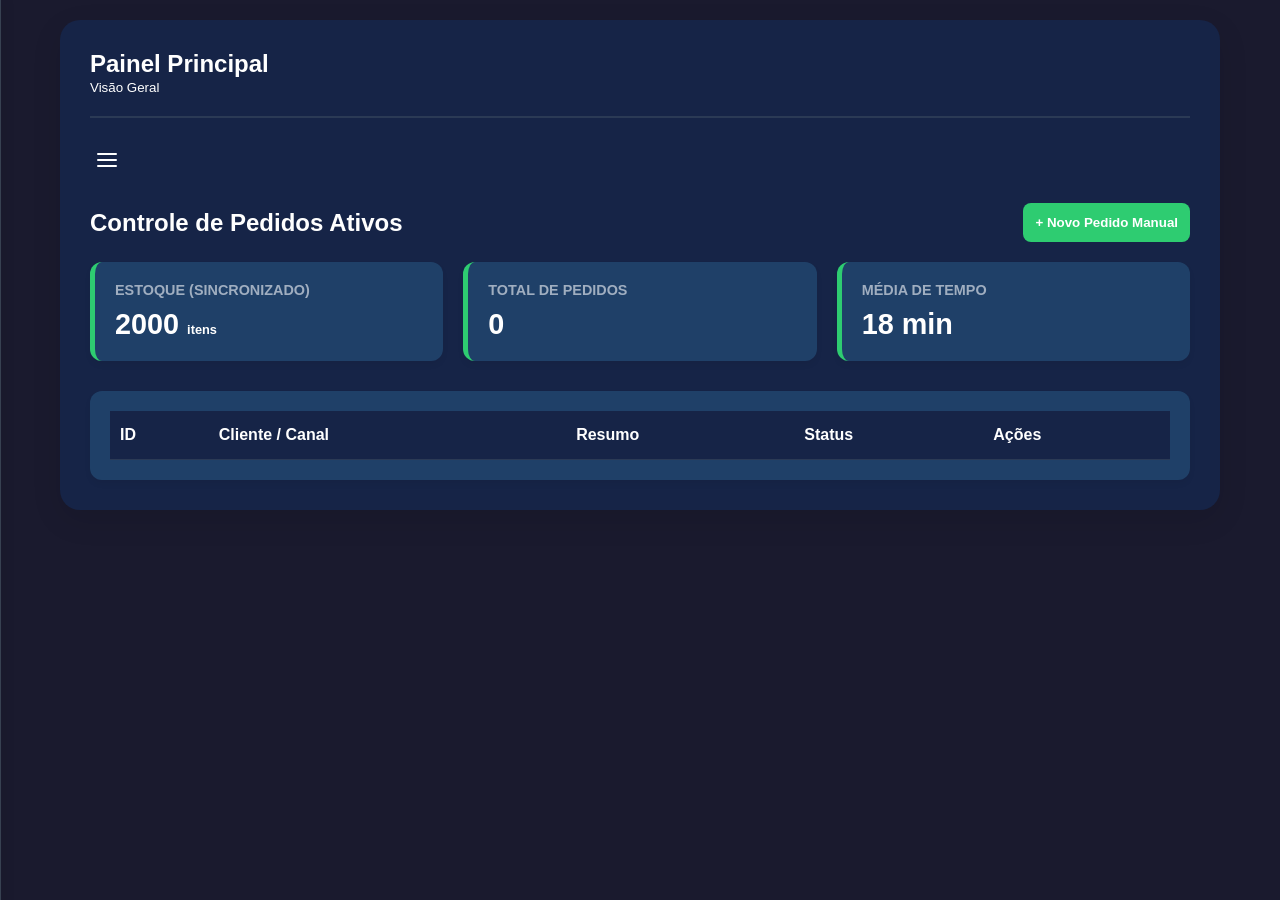
==== estoque (2)/index.html @ a43f536f "Add files via upload" ====
<!DOCTYPE html>
<html lang="pt-br">
<head>
    <meta charset="UTF-8">
    <meta name="viewport" content="width=device-width, initial-scale=1.0">
    <title>Pizzaria Preço Baixo - Painel</title>
    <style>
        :root {
            --primary: #2ecc71; --danger: #e74c3c; --warning: #f39c12;
            --info: #3498db; --dark-btn: #2c3e50; --bg-body: #1a1a2e;
            --bg-panel: #162447; --bg-card: #1f4068; --text-main: #ffffff;
            --text-muted: #a0aec0; --border-color: #2b3a55; --bg-menu: #111827;
            --border-menu: #374151; --text-menu: #f3f4f6; --bg-hover: #1f2937;
        }

        body.tema-claro {
            --bg-body: #e2e8f0; --bg-panel: #f4f7f6; --bg-card: #ffffff;
            --text-main: #2c3e50; --text-muted: #7f8c8d; --border-color: #ddd;
        }

        body { font-family: 'Segoe UI', Tahoma, Geneva, Verdana, sans-serif; background-color: var(--bg-body); color: var(--text-main); margin: 0; display: flex; justify-content: center; align-items: flex-start; min-height: 100vh; overflow-x: hidden; transition: background-color 0.3s, color 0.3s; padding: 20px 0; box-sizing: border-box; }
        
        .menu-esquerdo { height: 100%; width: 0; position: fixed; z-index: 1001; top: 0; left: 0; background-color: var(--bg-menu); overflow-x: hidden; transition: 0.3s; padding-top: 60px; border-right: 1px solid var(--border-menu); box-shadow: 4px 0 10px rgba(0,0,0,0.3); }
        .menu-esquerdo a { padding: 12px 24px; text-decoration: none; font-size: 16px; color: var(--text-menu); display: block; transition: 0.2s; white-space: nowrap; }
        .menu-esquerdo a:hover { background-color: var(--bg-hover); border-left: 4px solid var(--primary); }
        .menu-esquerdo .btn-fechar { position: absolute; top: 10px; right: 15px; font-size: 30px; cursor: pointer; border: none; background: transparent; color: var(--text-menu); }

        #profile-screen { width: 95%; max-width: 1100px; background: var(--bg-panel); color: var(--text-main); border-radius: 20px; padding: 30px; margin: 0 auto; box-shadow: 0 10px 30px rgba(0,0,0,0.1); position: relative;}
        .header-finance { display: flex; justify-content: space-between; align-items: center; border-bottom: 2px solid var(--border-color); padding-bottom: 20px; margin-bottom: 10px; }
        .header { display: flex; justify-content: space-between; align-items: center; flex-wrap: wrap; margin: 20px 0; }
        .header h1 { margin: 0; font-size: 1.5rem; }

        button { padding: 12px; border: none; color: white; font-weight: bold; border-radius: 8px; cursor: pointer; transition: 0.3s; }
        button:hover { filter: brightness(1.2); }
        .botao-menu { background: transparent; color: var(--text-main); font-size: 24px; padding: 5px; margin-top: 15px; }

        .grade-de-status { display: grid; grid-template-columns: repeat(auto-fit, minmax(200px, 1fr)); gap: 20px; margin-bottom: 30px; }
        .cartao { background: var(--bg-card); padding: 20px; border-radius: 12px; border-left: 5px solid var(--primary); box-shadow: 0 4px 6px rgba(0,0,0,0.05); }
        .cartao h3 { margin: 0 0 10px 0; font-size: 0.9rem; color: var(--text-muted); text-transform: uppercase; }
        .cartao .value { font-size: 1.8rem; font-weight: bold; color: var(--text-main); }

        .table-container { background: var(--bg-card); border-radius: 12px; padding: 20px; box-shadow: 0 4px 6px rgba(0,0,0,0.05); overflow-x: auto; }
        table { width: 100%; border-collapse: collapse; text-align: left; }
        th, td { padding: 15px 10px; border-bottom: 1px solid var(--border-color); color: var(--text-main); vertical-align: middle; }
        th { background-color: var(--bg-panel); font-weight: 600; }

        .action-buttons { display: flex; gap: 5px; flex-wrap: wrap; }
        td button { padding: 6px 10px; background: var(--dark-btn); font-size: 0.75rem; border-radius: 5px; }
        .btn-confirm { background-color: var(--primary); }
        .btn-wait { background-color: var(--warning); color: #fff; }
        .btn-edit { background-color: var(--info); }
        .badge { padding: 6px 12px; border-radius: 20px; font-size: 0.8rem; font-weight: bold; color: white; display: inline-block; }
        .status-picking { background: var(--warning); }
        .status-done { background: var(--primary); }
        .integration-tag { font-size: 0.7rem; background: var(--bg-panel); border: 1px solid var(--border-color); padding: 3px 6px; border-radius: 5px; color: var(--text-muted); font-weight: bold; display: inline-block; }
        .resumo-pedido { font-size: 0.85rem; color: var(--text-muted); margin-top: 5px; }

        /* MODAL */
        .modal-overlay { position: fixed; top: 0; left: 0; width: 100%; height: 100%; background: rgba(0,0,0,0.7); display: flex; justify-content: center; align-items: center; z-index: 2000; opacity: 0; pointer-events: none; transition: 0.3s; }
        .modal-overlay.active { opacity: 1; pointer-events: auto; }
        .modal-content { background: var(--bg-panel); padding: 30px; border-radius: 15px; width: 90%; max-width: 500px; max-height: 90vh; overflow-y: auto; transform: translateY(-20px); transition: 0.3s; }
        .modal-overlay.active .modal-content { transform: translateY(0); }
        .modal-grid { display: grid; grid-template-columns: 1fr 1fr; gap: 10px; margin-top: 15px;}
        .modal-grid > input, .modal-grid > select { width: 100%; padding: 10px; border-radius: 8px; border: 1px solid var(--border-color); background: rgba(255,255,255,0.05); color: var(--text-main); box-sizing: border-box; outline: none; font-family: inherit;}
        body.tema-claro .modal-grid > input, body.tema-claro .modal-grid > select { background: #fff; }
        select option { background-color: var(--bg-panel); color: var(--text-main); }
        .full-width { grid-column: span 2; }
        .modal-actions { display: flex; gap: 10px; margin-top: 20px; }
        .modal-actions button { width: 100%; }
        .btn-cancel { background: var(--danger); }

        /* --- RESPONSIVIDADE PARA CELULARES --- */
        @media (max-width: 768px) {
            #profile-screen { padding: 15px; width: 95%; margin: auto;}
            .botao-menu { position: absolute; top: 15px; right: 15px; margin: 0; }
            .header-finance, .header { flex-direction: column; align-items: flex-start; gap: 15px; }
            .header button { width: 100%; }
            .modal-grid { grid-template-columns: 1fr; } /* Inputs empilhados no celular */
            .full-width { grid-column: span 1; }
            .action-buttons { flex-direction: column; }
            .action-buttons button { width: 100%; }
            .table-container { padding: 10px; }
            th, td { padding: 10px 5px; font-size: 0.85rem;}
        }
    </style>
</head>
<body>

    <div id="menuLateral" class="menu-esquerdo">
        <a href="javascript:void(0)" id="btnFechar" class="btn-fechar">&times;</a>
        <a href="perfil.html">🏠 Perfil Financeiro</a>
        <a href="index.html">🍕 Painel de Pedidos</a>
        <a href="integrações_delivery.html">🛵 Integrações Delivery</a>
        <a href="javascript:void(0)" id="btnTema" style="margin-top: 20px;">
            <span id="iconeSol">☀️ Modo Claro</span>
            <span id="iconeLua" style="display: none;">🌙 Modo Escuro</span>
        </a>
    </div>

    <main id="profile-screen">
        <div class="header-finance">
            <div>
                <h2 style="margin:0">Painel Principal</h2>
                <small>Visão Geral</small>
            </div>
        </div>
        
        <button id="btnAbrir" class="botao-menu">
            <svg stroke="currentColor" fill="none" stroke-width="2" viewBox="0 0 24 24" stroke-linecap="round" stroke-linejoin="round" height="1em" width="1em"><line x1="3" y1="12" x2="21" y2="12"></line><line x1="3" y1="6" x2="21" y2="6"></line><line x1="3" y1="18" x2="21" y2="18"></line></svg>
        </button>

        <div class="header">
            <h1>Controle de Pedidos Ativos</h1>
            <button onclick="abrirModalPedido()" style="width: auto; background: var(--primary);">
                + Novo Pedido Manual
            </button>
        </div>

        <div class="grade-de-status">
            <div class="cartao">
                <h3>Estoque (Sincronizado)</h3>
                <div class="value" id="estoqueAtual">2000 <small style="font-size: 0.8rem">itens</small></div>
            </div>
            <div class="cartao">
                <h3>Total de Pedidos</h3>
                <div class="value" id="contadorPedidos">0</div>
            </div>
            <div class="cartao">
                <h3>Média de tempo</h3>
                <div class="value">18 min</div>
            </div>
        </div>

        <div class="table-container">
            <table>
                <thead>
                    <tr>
                        <th>ID</th>
                        <th>Cliente / Canal</th>
                        <th>Resumo</th>
                        <th>Status</th>
                        <th>Ações</th>
                    </tr>
                </thead>
                <tbody id="tabelaPedidos">
                    </tbody>
            </table>
        </div>
    </main>

    <div id="modalPedido" class="modal-overlay">
        <div class="modal-content">
            <h3 id="modalTitle" style="margin-top:0; border-bottom:1px solid var(--border-color); padding-bottom:10px;">Novo Pedido</h3>
            
            <div class="modal-grid">
                <input type="text" id="p_nome" class="full-width" placeholder="Nome do Cliente / Usuário">
                <input type="text" id="p_end" class="full-width" placeholder="Endereço de Entrega">
                
                <select id="p_pagamento" class="full-width">
                    <option value="" disabled selected>Forma de Pagamento</option>
                    <option value="Crédito">Cartão de Crédito</option>
                    <option value="Débito">Cartão de Débito</option>
                    <option value="VR">Vale Refeição (VR)</option>
                    <option value="VA">Vale Alimentação (VA)</option>
                    <option value="Dinheiro">Dinheiro</option>
                </select>

                <input type="text" id="p_sabor" class="full-width" placeholder="Sabor da Pizza (Ex: Calabresa)">

                <select id="p_tamanho" class="full-width">
                    <option value="" disabled selected>Selecione o Tamanho</option>
                    <option value="Pequena|15">Pequena - R$ 15,00</option>
                    <option value="Média|25">Média - R$ 25,00</option>
                    <option value="Grande|35">Grande - R$ 35,00</option>
                    <option value="Família|65">Família - R$ 65,00</option>
                </select>

                <select id="p_bebida" class="full-width">
                    <option value="Nenhuma|0" selected>Sem bebida</option>
                    <option value="Coca Cola 2.5L|10">Coca Cola 2.5L - R$ 10,00</option>
                    <option value="Guaraná 2L|8">Guaraná 2L - R$ 8,00</option>
                    <option value="Suco|7">Suco - R$ 7,00</option>
                </select>
            </div>

            <div class="modal-actions">
                <button class="btn-cancel" onclick="fecharModalPedido()">Cancelar</button>
                <button class="btn-confirm" onclick="salvarPedido()">Salvar Pedido</button>
            </div>
        </div>
    </div>

    <script src="Java.js"></script>
</body>
</html>
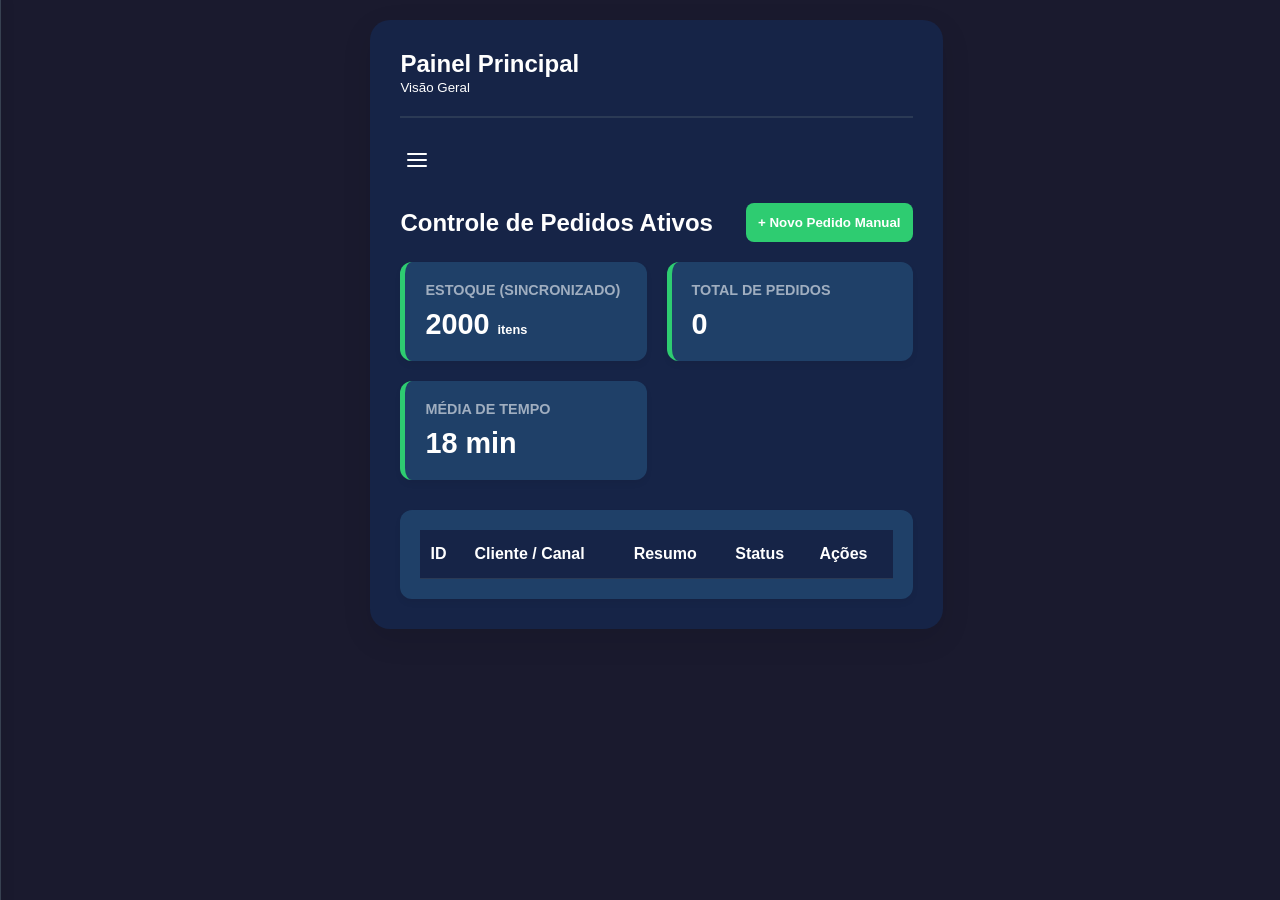
==== commit 270ac55a: "Add website URL meta tag to index.html" ====
--- a/estoque (2)/index.html
+++ b/estoque (2)/index.html
@@ -2,6 +2,7 @@
 <html lang="pt-br">
 <head>
     <meta charset="UTF-8">
+    <url website="pizzariafinancas.netlify.app">
     <meta name="viewport" content="width=device-width, initial-scale=1.0">
     <title>Pizzaria Preço Baixo - Painel</title>
     <style>
@@ -192,4 +193,4 @@
 
     <script src="Java.js"></script>
 </body>
-</html>+</html>
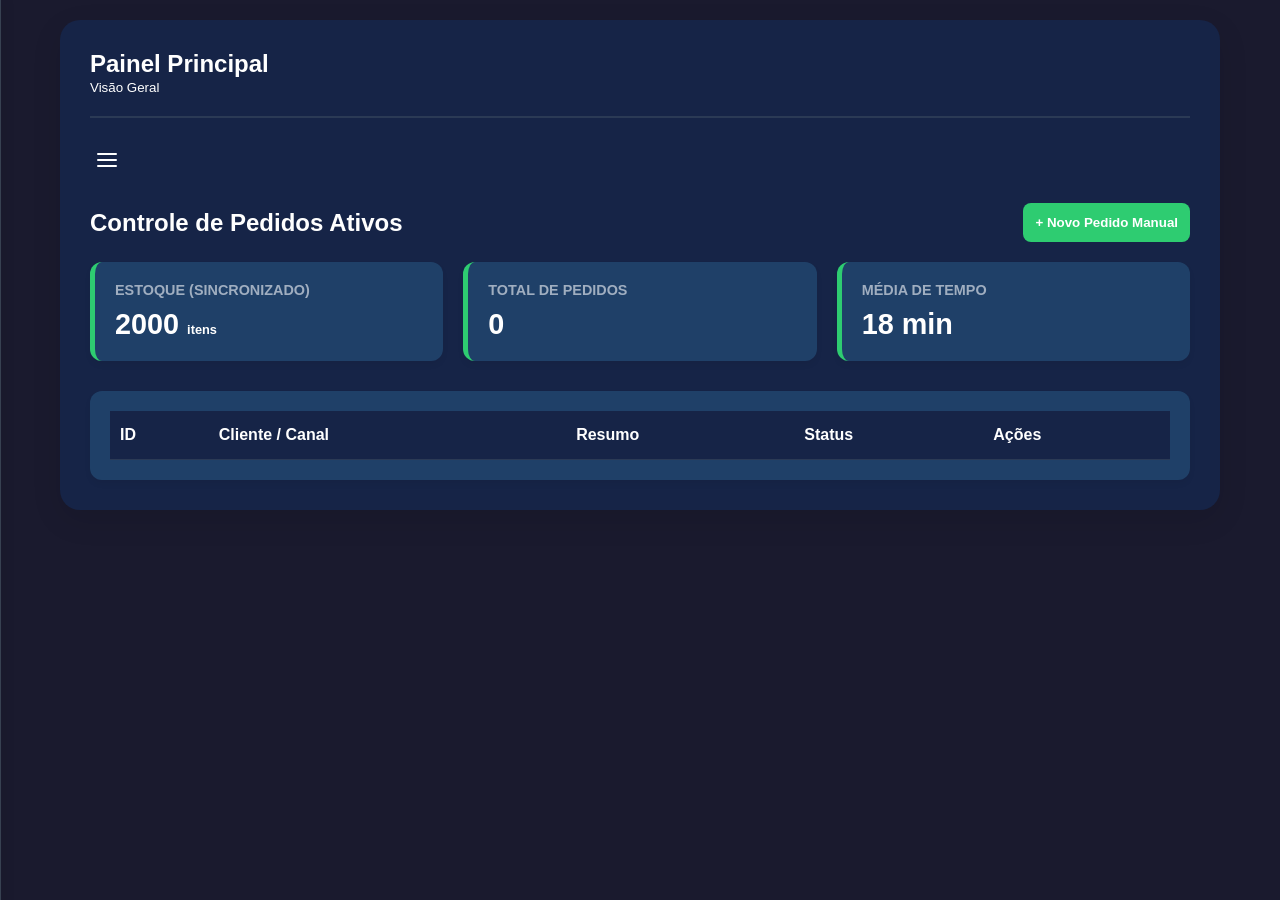
==== commit add20e5c: "Update index.html" ====
--- a/estoque (2)/index.html
+++ b/estoque (2)/index.html
@@ -2,7 +2,6 @@
 <html lang="pt-br">
 <head>
     <meta charset="UTF-8">
-    <url website="pizzariafinancas.netlify.app">
     <meta name="viewport" content="width=device-width, initial-scale=1.0">
     <title>Pizzaria Preço Baixo - Painel</title>
     <style>
